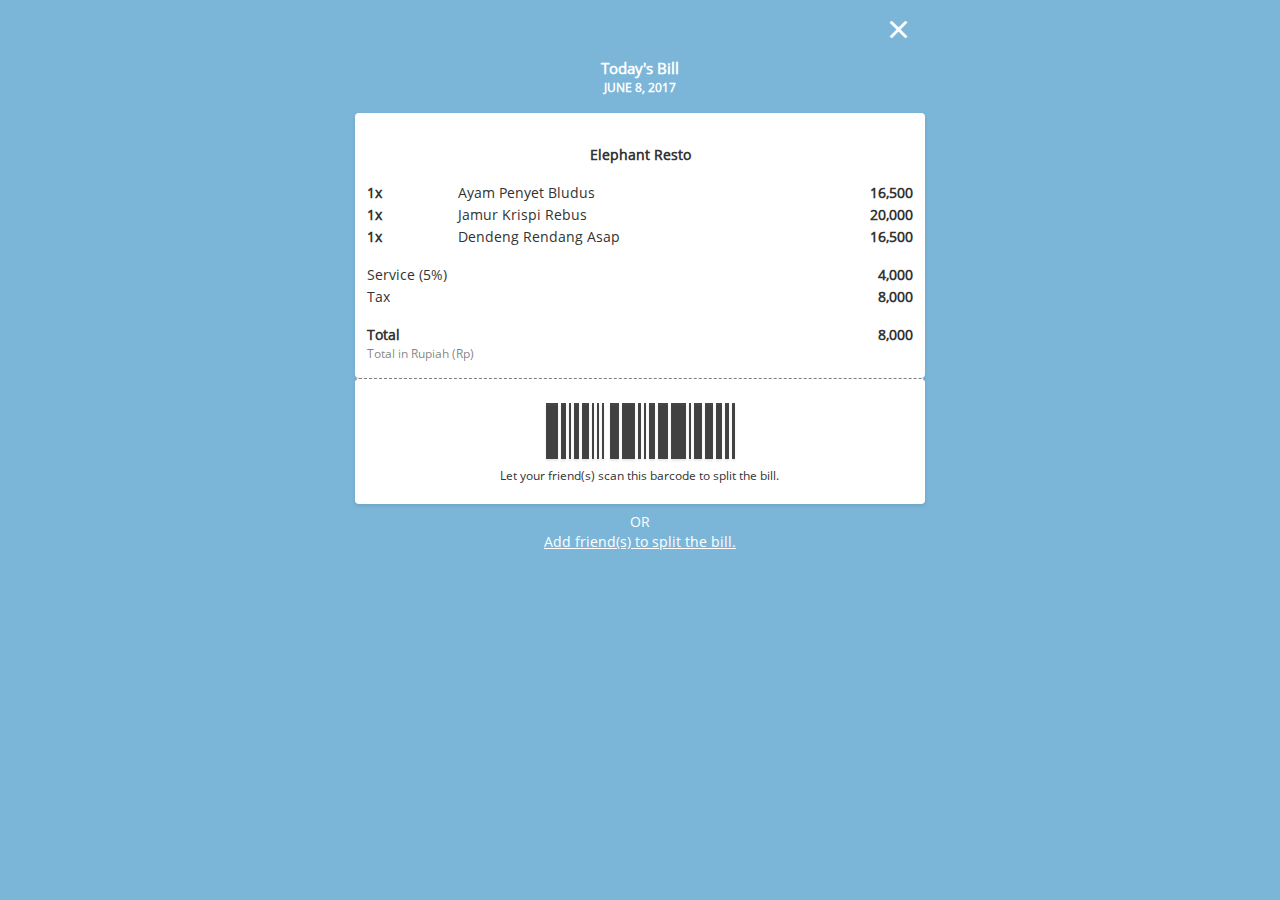
==== bill.html @ 6144984d "Syefti Pay initial" ====
<!doctype html>
<html>
<head>
    <meta charset="utf-8">
    <meta name="viewport" content="width=device-width, initial-scale=1.0">

    <link rel="stylesheet" href="css/bootstrap.css">
    <link rel="stylesheet" href="css/style.css">
    <title></title>
</head>
<body>
    <div class="container">
        <div class="col-sm-6 col-sm-offset-3 col-xs-12 top-bar">
            <a href="index.html">&times;</a>
        </div>

        <div class="col-xs-12 title-wrapper">
            <p class="page-title">Today's Bill</p>
            <p class="bill-date">JUNE 8, 2017</p>
        </div>

        <div class="col-sm-6 col-sm-offset-3 col-xs-10 col-xs-offset-1 segment-raised">
            <p class="bill-title">Elephant Resto</p>

            <div class="row bill-item-wrapper">
                <div class="col-xs-12 bill-item">
                    <div class="col-xs-2 no-padding-left bill-item-qty">
                        1x
                    </div>
                    <div class="col-xs-6 no-padding">
                        Ayam Penyet Bludus
                    </div>
                    <div class="col-xs-4 no-padding-right bill-item-price">
                        16,500
                    </div>
                </div>
                <div class="col-xs-12 bill-item">
                    <div class="col-xs-2 no-padding-left bill-item-qty">
                        1x
                    </div>
                    <div class="col-xs-6 no-padding">
                        Jamur Krispi Rebus
                    </div>
                    <div class="col-xs-4 no-padding-right bill-item-price">
                        20,000
                    </div>
                </div>
                <div class="col-xs-12 bill-item">
                    <div class="col-xs-2 no-padding-left bill-item-qty">
                        1x
                    </div>
                    <div class="col-xs-6 no-padding">
                        Dendeng Rendang Asap
                    </div>
                    <div class="col-xs-4 no-padding-right bill-item-price">
                        16,500
                    </div>
                </div>
            </div>
            
            <div class="row bill-tax-wrapper">
                <div class="col-xs-12 bill-item">
                    <div class="col-xs-8 no-padding">
                        Service (5%)
                    </div>
                    <div class="col-xs-4 no-padding-right bill-item-price">
                        4,000
                    </div>
                </div>
                <div class="col-xs-12 bill-item">
                    <div class="col-xs-8 no-padding">
                        Tax
                    </div>
                    <div class="col-xs-4 no-padding-right bill-item-price">
                        8,000
                    </div>
                </div>
            </div>
            
            <div class="row bill-total-wrapper">
                <div class="col-xs-12 bill-item">
                    <div class="col-xs-8 no-padding">
                        <p class="bill-total">Total</p>
                        <p class="bill-total-info">Total in Rupiah (Rp)</p>
                    </div>
                    <div class="col-xs-4 no-padding-right bill-item-price">
                        8,000
                    </div>
                </div>
            </div>
        </div>

        <div class="col-sm-6 col-sm-offset-3 col-xs-10 col-xs-offset-1 segment-raised barcode">
            <div class="row bill-barcode-wrapper">
                <div class="col-xs-12">
                    <img src="assets/barcode.png" alt="barcode">
                    <p>Let your friend(s) scan this barcode to split the bill.</p>
                </div>
            </div>
        </div>

        <div class="col-xs-12 split-bill-link-wrapper">
            <p class="">OR</p>
            <a class="">Add friend(s) to split the bill.</a>
        </div>
    </div>
    
    
    <script type="text/javascript" src="js/jquery.js"></script>
    <script type="text/javascript" src="js/main.js"></script>
</body>
</html>
---- css/style.css ----
@font-face {
    font-family: 'Roboto';
    src: url("../fonts/Roboto-Medium.ttf");
}
@font-face {
    font-family: 'OpenSans';
    src: url("../fonts/OpenSans-Regular.ttf");
}
body {
    background: #7BB6D9;
    font-family: 'OpenSans';
}

.top-bar {
    height: 40px;
}
.top-bar a {
    color: #FFFFFF;
    font-size: 40px;
    text-align: right;
    display: block;
}

/* HOME */
.coin-image {
    position: absolute;
    width: 72px;
    top: 50%;
    left: 50%;
    margin-top: -35px;
    margin-left: -36px;
}

/* BILL */
.title-wrapper {
    margin-top: 18px;
    margin-bottom: 16px;
}
.title-wrapper p {
    text-align: center;
    margin: 0;
    color: #FFFFFF;
    font-weight: 600;
}
.page-title {
    font-size: 15px;
}
.bill-date {
    font-size: 12px;
    text-transform: uppercase;
}
.segment-raised {
    background: #FFFFFF;
    border-radius: 4px;
    box-shadow: 0px 2px 4px 0px rgba(34, 36, 38, 0.12);
    padding: 24px 12px 16px 12px;
}
.bill-title {
    text-align: center;
    font-weight: 600;
    margin: 8px 0px 16px 0px;
}
.bill-item-wrapper,
.bill-tax-wrapper,
.bill-total-wrapper {
    margin-top: 16px;
}
.bill-item {
    margin-top: 2px;
}
.bill-item-qty {
    font-weight: 600;
}
.bill-item-price {
    font-weight: 600;
    text-align: right;
}
.bill-total {
    font-weight: 600;
    margin: 0;
}
.bill-total-info {
    font-size: 12px;
    margin: 0;
    color: rgba(0,0,0,0.5);
}

.segment-raised.barcode {
    border-top: 1px dashed rgba(0,0,0,0.5);
}
.bill-barcode-wrapper {
    text-align: center;
}
.bill-barcode-wrapper p {
    font-size: 12px;
    width: 80%;
    margin: 4px auto;
}

.split-bill-link-wrapper {
    color: #FFFFFF;
    text-align: center;
    margin-top: 8px;
}
.split-bill-link-wrapper p {
    margin: 0;
}
.split-bill-link-wrapper a {
    text-decoration: underline;
    color: #FFFFFF;
}

/* HELPER */
.no-padding {
    padding: 0;
}
.no-padding-left {
    padding-left: 0;
}
.no-padding-right {
    padding-right: 0;
}
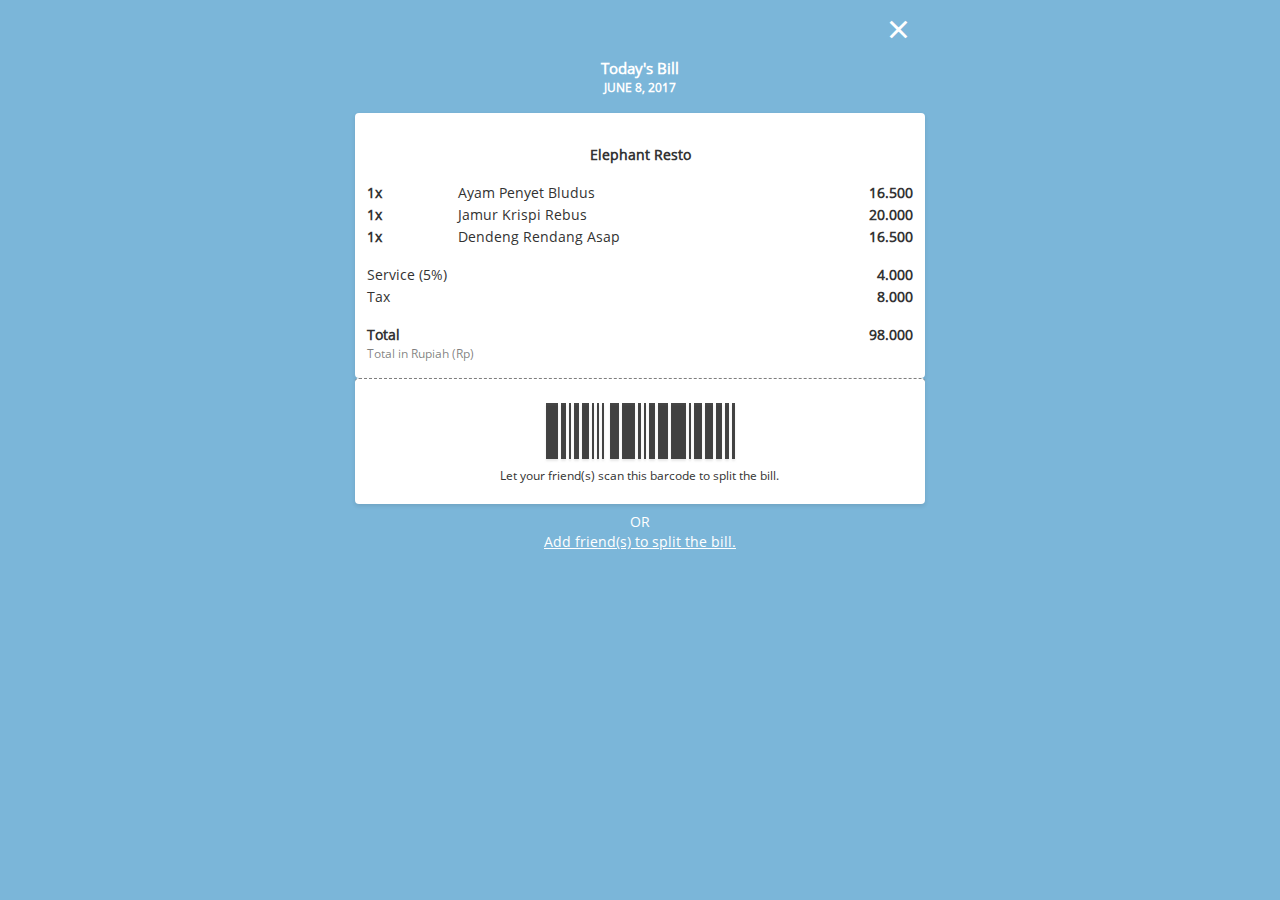
==== commit 6490071d: "Membuat fungsi checklist dan hitung harga" ====
--- a/bill.html
+++ b/bill.html
@@ -14,7 +14,7 @@
             <a href="index.html">&times;</a>
         </div>
 
-        <div class="col-xs-12 title-wrapper">
+        <div class="col-xs-12 title-wrapper text-bold">
             <p class="page-title">Today's Bill</p>
             <p class="bill-date">JUNE 8, 2017</p>
         </div>
@@ -30,8 +30,8 @@
                     <div class="col-xs-6 no-padding">
                         Ayam Penyet Bludus
                     </div>
-                    <div class="col-xs-4 no-padding-right bill-item-price">
-                        16,500
+                    <div class="col-xs-4 no-padding-right bill-item-price format-number">
+                        16500
                     </div>
                 </div>
                 <div class="col-xs-12 bill-item">
@@ -41,8 +41,8 @@
                     <div class="col-xs-6 no-padding">
                         Jamur Krispi Rebus
                     </div>
-                    <div class="col-xs-4 no-padding-right bill-item-price">
-                        20,000
+                    <div class="col-xs-4 no-padding-right bill-item-price format-number">
+                        20000
                     </div>
                 </div>
                 <div class="col-xs-12 bill-item">
@@ -52,8 +52,8 @@
                     <div class="col-xs-6 no-padding">
                         Dendeng Rendang Asap
                     </div>
-                    <div class="col-xs-4 no-padding-right bill-item-price">
-                        16,500
+                    <div class="col-xs-4 no-padding-right bill-item-price format-number">
+                        16500
                     </div>
                 </div>
             </div>
@@ -63,16 +63,16 @@
                     <div class="col-xs-8 no-padding">
                         Service (5%)
                     </div>
-                    <div class="col-xs-4 no-padding-right bill-item-price">
-                        4,000
+                    <div class="col-xs-4 no-padding-right bill-item-price format-number">
+                        4000
                     </div>
                 </div>
                 <div class="col-xs-12 bill-item">
                     <div class="col-xs-8 no-padding">
                         Tax
                     </div>
-                    <div class="col-xs-4 no-padding-right bill-item-price">
-                        8,000
+                    <div class="col-xs-4 no-padding-right bill-item-price format-number">
+                        8000
                     </div>
                 </div>
             </div>
@@ -83,8 +83,8 @@
                         <p class="bill-total">Total</p>
                         <p class="bill-total-info">Total in Rupiah (Rp)</p>
                     </div>
-                    <div class="col-xs-4 no-padding-right bill-item-price">
-                        8,000
+                    <div class="col-xs-4 no-padding-right bill-item-price format-number">
+                        98000
                     </div>
                 </div>
             </div>
@@ -100,8 +100,8 @@
         </div>
 
         <div class="col-xs-12 split-bill-link-wrapper">
-            <p class="">OR</p>
-            <a class="">Add friend(s) to split the bill.</a>
+            <p>OR</p>
+            <a href="splitbill.html">Add friend(s) to split the bill.</a>
         </div>
     </div>
     
--- a/css/style.css
+++ b/css/style.css
@@ -6,11 +6,12 @@
     font-family: 'OpenSans';
     src: url("../fonts/OpenSans-Regular.ttf");
 }
+
+/************* GENERAL *************/
 body {
     background: #7BB6D9;
     font-family: 'OpenSans';
 }
-
 .top-bar {
     height: 40px;
 }
@@ -20,8 +21,35 @@
     text-align: right;
     display: block;
 }
-
-/* HOME */
+.title-wrapper {
+    margin-top: 18px;
+    margin-bottom: 16px;
+}
+.title-wrapper p {
+    text-align: center;
+    margin: 0;
+    color: #FFFFFF;
+}
+.title-wrapper.left p {
+    text-align: left;
+}
+.page-title {
+    font-size: 15px;
+}
+.bill-date {
+    font-size: 12px;
+    text-transform: uppercase;
+}
+.segment-raised {
+    background: #FFFFFF;
+    border-radius: 4px;
+    box-shadow: 0px 2px 4px 0px rgba(34, 36, 38, 0.12);
+    padding: 24px 12px 16px 12px;
+}
+
+
+
+/************* HOME *************/
 .coin-image {
     position: absolute;
     width: 72px;
@@ -31,34 +59,15 @@
     margin-left: -36px;
 }
 
-/* BILL */
-.title-wrapper {
-    margin-top: 18px;
-    margin-bottom: 16px;
-}
-.title-wrapper p {
-    text-align: center;
-    margin: 0;
-    color: #FFFFFF;
-    font-weight: 600;
-}
-.page-title {
-    font-size: 15px;
-}
-.bill-date {
-    font-size: 12px;
-    text-transform: uppercase;
-}
-.segment-raised {
-    background: #FFFFFF;
-    border-radius: 4px;
-    box-shadow: 0px 2px 4px 0px rgba(34, 36, 38, 0.12);
-    padding: 24px 12px 16px 12px;
-}
+
+
+/************* BILL *************/
+/* Bill container */
 .bill-title {
     text-align: center;
     font-weight: 600;
     margin: 8px 0px 16px 0px;
+    font-weight: 600;
 }
 .bill-item-wrapper,
 .bill-tax-wrapper,
@@ -85,6 +94,7 @@
     color: rgba(0,0,0,0.5);
 }
 
+/* Bill barcode container */
 .segment-raised.barcode {
     border-top: 1px dashed rgba(0,0,0,0.5);
 }
@@ -97,6 +107,8 @@
     margin: 4px auto;
 }
 
+
+/* Bill bottom link */
 .split-bill-link-wrapper {
     color: #FFFFFF;
     text-align: center;
@@ -110,7 +122,115 @@
     color: #FFFFFF;
 }
 
-/* HELPER */
+
+
+/************* SPLIT BILL *************/
+.split-bill-info {
+    color: #FFFFFF;
+    font-size: 12px;
+    text-align: left;
+}
+.check-bill-wrapper {
+    margin-top: 4px;
+    position: relative;
+}
+.checkbox-wrapper {
+    padding-top: 16px;
+}
+.segment-raised.bill-item-check,
+.segment-raised.bill-item-detail {
+    width: 95%;
+}
+.segment-raised.bill-item-check p {
+    margin: 0;
+}
+.segment-raised.bill-item-check {
+    position: absolute;
+    top: 0;
+    z-index: 2;
+    padding: 18px 16px;
+}
+
+.segment-raised.bill-item-detail {
+    border-top: 1px dashed rgba(0,0,0,0.5);
+    margin: 0;
+    padding: 16px;
+    transition: 0.3s;
+}
+.bill-item-detail input {
+    width: 28px;
+    border: 1px solid #F6A623;
+    height: 22px;
+    text-align: center;
+}
+.minus-button,
+.plus-button {
+    background: #F6A623;
+    border: 1px solid #F6A623;
+    color: #FFFFFF;
+    padding: 0px 6px;
+}
+.plus-button {
+    border-radius: 0px 4px 4px 0px;
+    margin-left: -4px;
+}
+.minus-button {
+    border-radius: 4px 0px 0px 4px;
+    margin-right: -4px;
+}
+.bill-item-detail span {
+    font-size: 12px;
+    color: rgba(0,0,0,0.5);
+    margin-left: 4px;
+}
+.bill-item-detail p {
+    margin: 0;
+    font-weight: 600;
+    text-align: right;
+    color: #F6A623;
+    padding-top: 2px;
+}
+.bill-item-detail-showed {
+    margin-top: 56px !important;
+    transition: 0.5s;
+}
+.bill-item-check-showed {
+    box-shadow: none;
+}
+
+/* PAY */
+.bill-item-price-pay {
+    font-weight: 600;
+    text-align: right;
+    color: #F6A623;
+}
+.button{
+    background-color: #F6A623;
+    width: 244px;
+    height: 40px;
+    border-radius: 50px;
+    margin: 0 auto;
+    text-transform: uppercase;
+    color: #FFFFFF;
+    display: inline-block;
+    text-decoration: none !Important;
+    vertical-align: middle;
+    line-height: 2.5;
+    margin-top: 24px;
+}
+.title-wrapper-pay {
+    margin-top: 18px;
+    margin-bottom: 16px;
+    padding-left: 0px;
+}
+.title-wrapper-pay p {
+    text-align: left;
+    margin: 0;
+    color: #FFFFFF;
+    font-weight: 600;
+}
+
+/************* HELPER *************/
 .no-padding {
     padding: 0;
 }
@@ -119,4 +239,8 @@
 }
 .no-padding-right {
     padding-right: 0;
-}+}
+.text-bold {
+    font-weight: bold;
+}
+
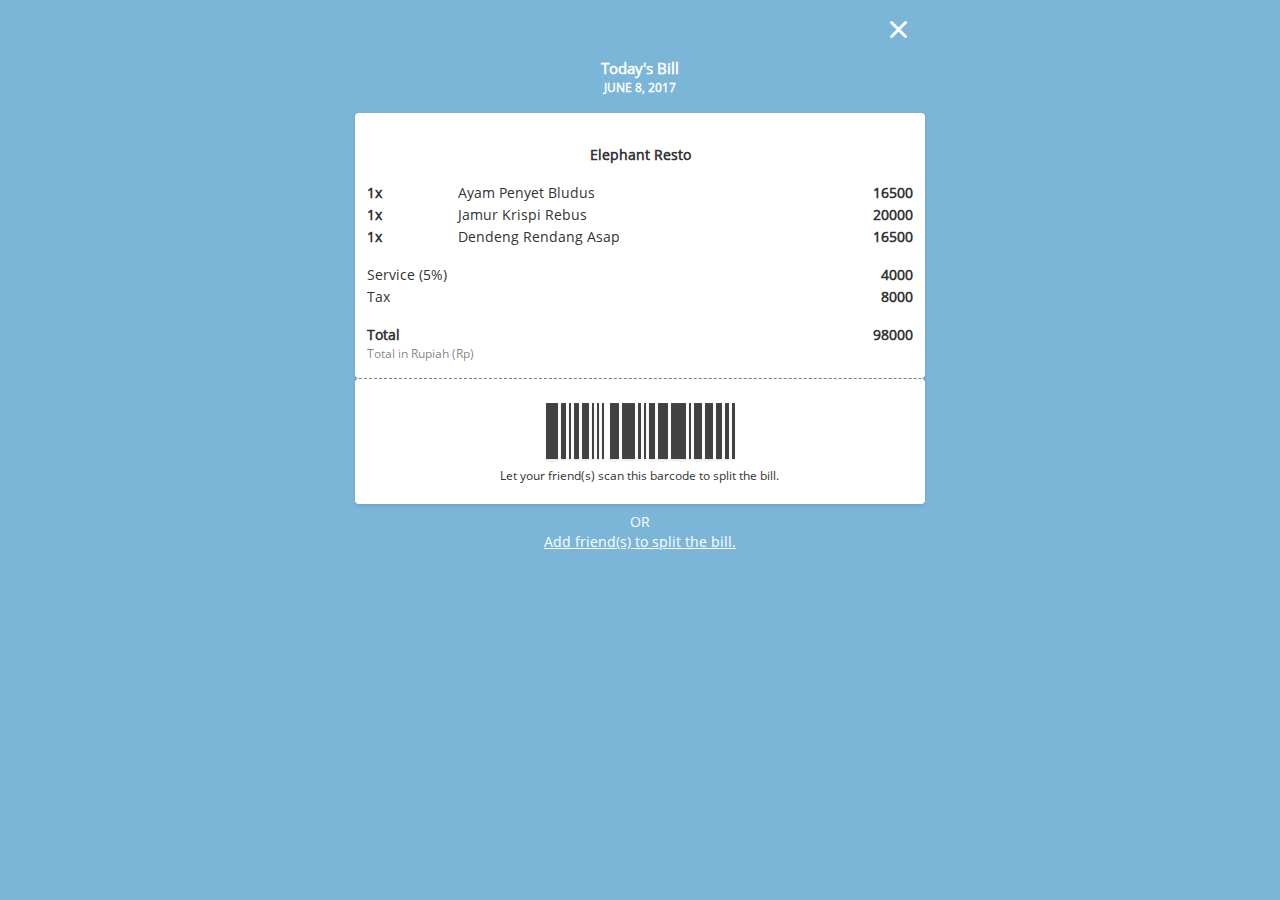
==== commit bb13e5d7: "Membuat bottom bar untuk total harga" ====
--- a/bill.html
+++ b/bill.html
@@ -107,6 +107,7 @@
     
     
     <script type="text/javascript" src="js/jquery.js"></script>
+    <script type="text/javascript" src="js/helper.js"></script>
     <script type="text/javascript" src="js/main.js"></script>
 </body>
 </html>
--- a/css/style.css
+++ b/css/style.css
@@ -196,6 +196,30 @@
 }
 .bill-item-check-showed {
     box-shadow: none;
+}
+
+.bill-detail-total {
+    position: absolute;
+    bottom: 0;
+    height: 60px;
+    background: #F6A623;
+    z-index: 5;
+    box-shadow: 0px -4px 4px 0px rgba(34, 36, 38, 0.12);
+}
+.bill-detail-total p {
+    font-size: 18px;
+    color: #FFFFFF;
+    margin: 0;
+    padding-top: 18px;
+    padding-right: 4px;
+}
+.bill-detail-total a {
+    color: #FFFFFF;
+    margin: 0;
+    position: absolute;
+    font-size: 23px;
+    top: 15px;
+    right: 0;
 }
 
 /* PAY */
